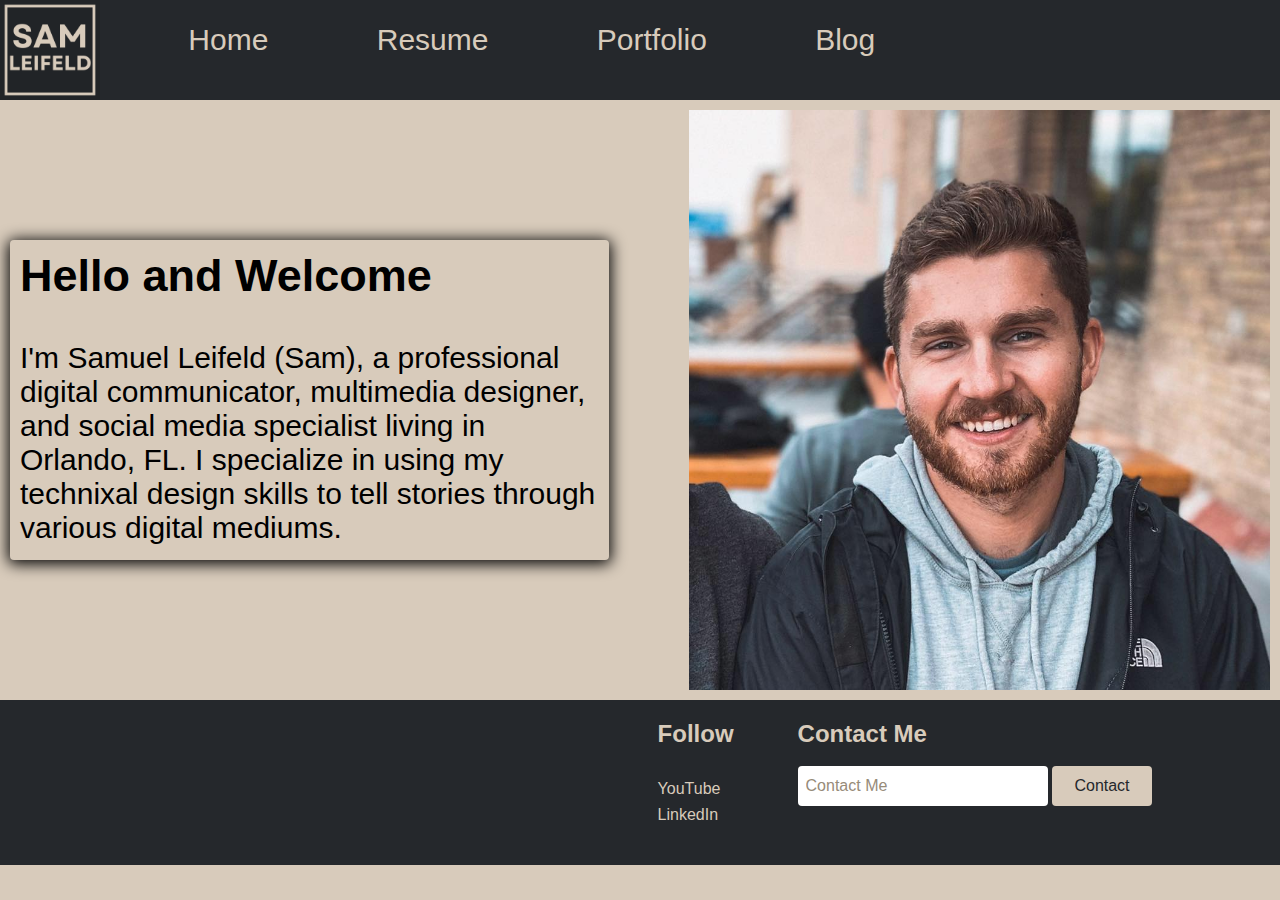
==== index.html @ 64501fdd "added html for resume and styled" ====
<!DOCTYPE html>
<html lang="en">
    <head>
        <meta charset="UTF-8">
        <title> Samuel Leifeld</title>
        <link type="text/css" rel="stylesheet" href="styles.css" />
    </head>
    <body>
        <nav class="navigation-bar">
            <img class="logo" src="images/logo.png">
            <a href="index.html">Home</a>
            <a href="resume.html">Resume</a>
            <a href="portfolio.html">Portfolio</a>
            <a href="blog.html">Blog</a>
        </nav>
        <section class="hero" id="about">
            <div class="bio animate__animated animate__shakeX">
                <h2 class="bio-title">Hello and Welcome</h2>
                <br>
                <p class="bio-text">
                 I'm Samuel Leifeld (Sam), a professional digital communicator, multimedia designer, and social media specialist living in Orlando, FL. I specialize in using my technixal design skills to tell stories through various digital mediums. 
                </p>
              </div>
            <img
              src="images/hero.jpg"
              alt="sam-leifeld"
              class="hero-img"
            />
    
      </section>
        <div class="footer-container">
            <div class="footer">
                <div class="footer-heading footer-2">
                    <h2>Follow</h2>
                    <a href="https://www.youtube.com/channel/UCmTQAHkzggG1wPiI0hGPi9g">YouTube</a>
                    <a href="https://www.linkedin.com/in/samuel-leifeld-1b3620152/">LinkedIn</a>
                </div>
                 <div class="footer-email-form">
                     <h2>Contact Me</h2>
                     <br>
                     <input type="email" placeholder="Contact Me"id="footer-email">
                     <input type="submit" value="Contact" id="footer-email-btn">    
                 </div>   
            </div>
        </div>
    </body>
</html>
---- styles.css ----
body {
    background-color: #d8cbbb;
    background-size: auto;
    background-position: center;
    background-repeat: no-repeat;
    font-family: 'Gill Sans', 'Gill Sans MT', Calibri, 'Trebuchet MS', sans-serif;   
}
/* General Styling for the Bar */
.navigation-bar {
    width: auto;  /* i'm assuming full width */
    height: auto; /* change it to desired width */
    background-color: #25282c; 
    font-size: 30px;
    overflow: hidden;
    
}
/* Nav Bar Logo Formatting */
.logo {
    display: inline-block;
    vertical-align: top;
    width: 100px;
    height: 100px;
    margin-right: 50px;
   
}
/* Navigation Bar Text Setup */
.navigation-bar > a {
    display: inline-block;
    vertical-align: top;
    margin-right: 40px;
    height: 100px;       
    line-height: 80px;    
    text-decoration: none;
    padding: 0px 30px;
    color: #d8cbbb;
    text-align: right;
    
}
/* Change the color of links on hover */
.navigation-bar a:hover {
    background-color: #978b79;
    color: black;
    transition: 0.3s ease-out;
  }
  
  /* Change the color of links when active */
.navigation-bar a:active {
    background-color: #978b79;
    color: #d8cbbb;
  }

  * {
      padding: 0px;
      margin: 0px;
      box-sizing: border-box;
  }

/* Hero Section */
.hero {
    display: flex;
    align-items: center;
    justify-content: center;
    gap: 5rem;
    max-width: 78.75rem;
    margin: auto;
    font-size: 30px;
  }
  .hero img {
    height: 37.5rem;
    width: 37.5rem;
    padding-top: 10px;
    padding-bottom: 10px;
  }
  
  .bio {
    width: 45rem;
    padding: 0.625rem;
    border-radius: 4px;
    box-shadow: 0px 2px 15px 2px;
  }
  
  .bio h1 {
    margin-bottom: 10px;
  }
  
  .bio p {
    line-height: var(--line-height);
    padding: 0.3rem 0;
  }
  

.footer-container {
    background-color: #25282c;
    padding-bottom: 10px;
    padding-top: 20px;
}
.footer {
    width: 80%;
    height: 15vh;
    background-color: #25282c;
    color: #d8cbbb;
    display: flex;
    justify-content: right;
    flex-wrap: wrap;
    margin: 0 auto;
}
.footer-heading {
    display: flex;
    flex-direction: column;
    margin-right: 4rem;
}
.footer-heading h2 {
    margin-bottom: 2rem;
}
.footer-heading a {
    color: #d8cbbb;
    text-decoration: none;
    margin-bottom: 0.5rem;
}
.footer-heading a:hover {
    color:#978b79;
    transition: 0.3s ease-out;
}
.footer-email-from h2 {
    margin-bottom: 2rem;
}
#footer-email {
    width: 250px;
    height: 40px;
    border-radius: 4px;
    outline: none;
    border: none;
    padding-left: 0.5rem;
    font-size: 1rem;
    margin-bottom: 1rem;
}
#footer-email::placeholder {
    color: #978b79;
}
#footer-email-btn {
   width: 100px;
    height: 40px;
    border-radius: 4px;
    background-color: #d8cbbb;
    outline: none;
    border: none;
    color: #25282c; 
    font-size: 1rem;
}

#footer-email-btn:hover {
    cursor: pointer;
    background-color: #978b79;
    transition: 0.3s ease-out;
}

#resume {
    background-color: #978b79;
    min-height: 550px;
    padding-top: 10px;
    padding-bottom: 10px;
}
#main-col {
    background-color: #d8cbbb;
    height: 550px;
    width: 70%;
    float: right;
    padding-left: 10px;
    color: #25282c;
}
#sidebar-col {
    background-color: #585a5d;;
    min-height: 550px;
    width: 30%;
    float: left;
    padding-left: 20px;
    color: #d8cbbb;
}
#sidebar-col h2 {
    color: d8cbbb;
}
#resume h1{
    text-align: center;
    color:  #25282c;
}
#resume h2{
    padding-top: 30px;
}
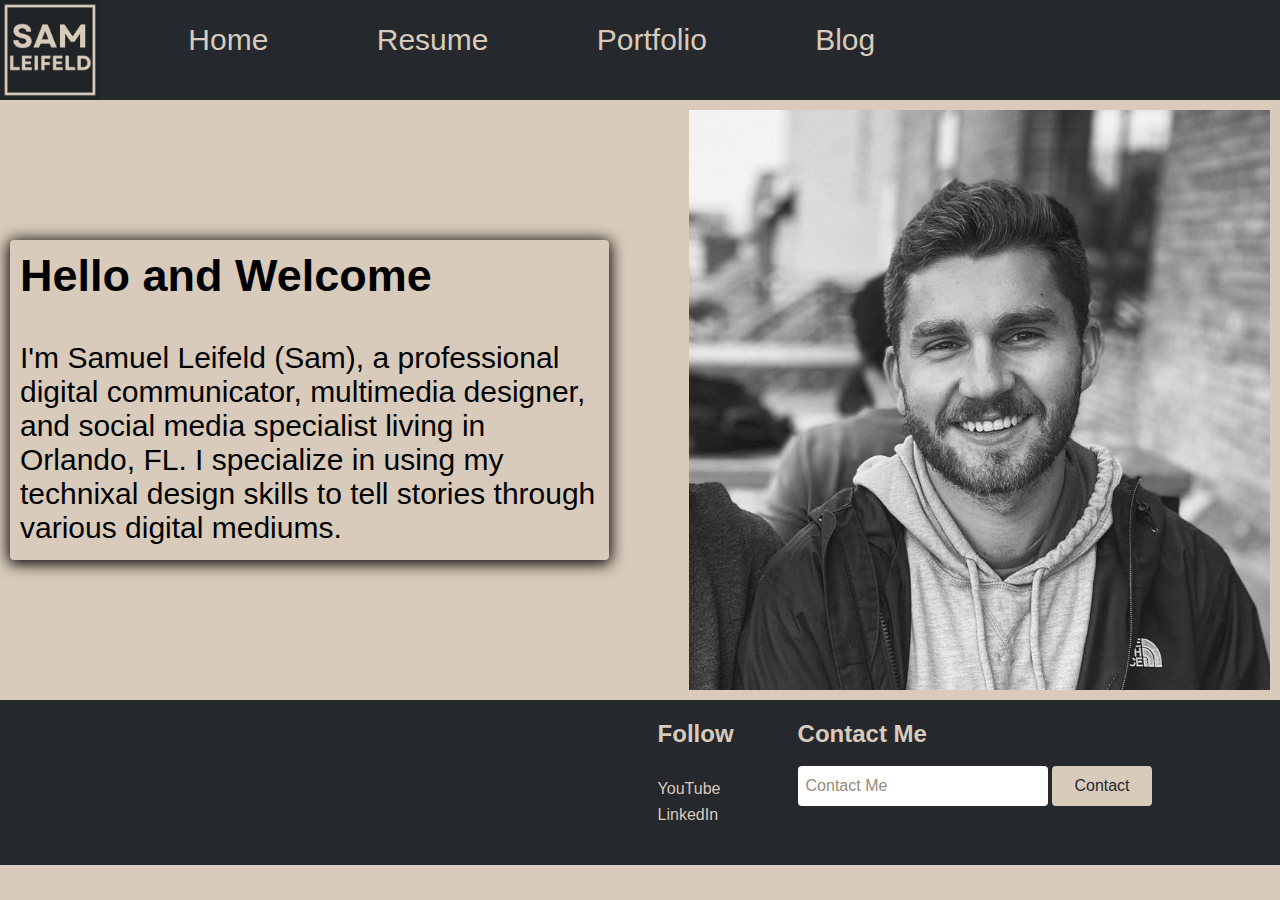
==== commit ea6e298d: "Added a hover effect to the hero image that makes it go from grayscale to color" ====
--- a/index.html
+++ b/index.html
@@ -3,9 +3,12 @@
     <head>
         <meta charset="UTF-8">
         <title> Samuel Leifeld</title>
+        <meta name = "keywords" content = "Resume, Orlando Video, Photographer, Multimedia Communications, Freelance" />
+        <link rel="shortcut icon" type="image/jpg" href="images/sl.ico"/>
         <link type="text/css" rel="stylesheet" href="styles.css" />
     </head>
     <body>
+        <! –– Top Navigation ––>
         <nav class="navigation-bar">
             <img class="logo" src="images/logo.png">
             <a href="index.html">Home</a>
@@ -13,6 +16,7 @@
             <a href="portfolio.html">Portfolio</a>
             <a href="blog.html">Blog</a>
         </nav>
+        <! –– Hero Section––>
         <section class="hero" id="about">
             <div class="bio animate__animated animate__shakeX">
                 <h2 class="bio-title">Hello and Welcome</h2>
@@ -21,12 +25,11 @@
                  I'm Samuel Leifeld (Sam), a professional digital communicator, multimedia designer, and social media specialist living in Orlando, FL. I specialize in using my technixal design skills to tell stories through various digital mediums. 
                 </p>
               </div>
-            <img
-              src="images/hero.jpg"
+            <img src="images/hero.jpg"
               alt="sam-leifeld"
-              class="hero-img"
-            />
-    
+              class="color"
+            /img>
+            <! –– Footer ––>
       </section>
         <div class="footer-container">
             <div class="footer">
--- a/styles.css
+++ b/styles.css
@@ -70,8 +70,19 @@
     width: 37.5rem;
     padding-top: 10px;
     padding-bottom: 10px;
-  }
-  
+    filter: grayscale(100%);
+    -webkit-filter: grayscale(100%);
+    -webkit-transition: all 1s ease;
+  }
+    /* Transitions to color when hovered */
+    .hero img:hover{
+    filter: grayscale(0%);
+    filter: gray;
+    -webkit-filter: grayscale(0%);
+    filter: none;
+    transition: 1s ease;
+    }
+  /* Homepage bio text */
   .bio {
     width: 45rem;
     padding: 0.625rem;
@@ -88,7 +99,7 @@
     padding: 0.3rem 0;
   }
   
-
+/* Footer formatting */
 .footer-container {
     background-color: #25282c;
     padding-bottom: 10px;
@@ -153,13 +164,14 @@
     background-color: #978b79;
     transition: 0.3s ease-out;
 }
-
+/* Style for the Resume Section*/
 #resume {
     background-color: #978b79;
     min-height: 550px;
     padding-top: 10px;
     padding-bottom: 10px;
 }
+/* Fromatting for the two colums in resume page*/
 #main-col {
     background-color: #d8cbbb;
     height: 550px;
@@ -185,4 +197,81 @@
 }
 #resume h2{
     padding-top: 30px;
-}+}
+/* Formatting for blofg page*/
+#blog {
+    background-color: #978b79;
+    min-height: 550px;
+    padding-top: 10px;
+    padding-bottom: 10px;
+}
+#main-col {
+    background-color: #d8cbbb;
+    height: 550px;
+    width: 70%;
+    float: right;
+    padding-left: 10px;
+    color: #25282c;
+}
+#sidebar-col {
+    background-color: #585a5d;;
+    min-height: 550px;
+    width: 30%;
+    float: left;
+    padding-left: 20px;
+    color: #d8cbbb;
+}
+#sidebar-col h2 {
+    color: #d8cbbb;
+}
+#blog h1{
+    text-align: center;
+    color:  #25282c;
+}
+#blog h2{
+    padding-top: 30px;
+}
+/* Formatting for the Resume Gallert */
+#gallery {
+    line-height:0;
+    -webkit-column-count:5; /* split it into 5 columns */
+    -webkit-column-gap:5px; /* give it a 5px gap between columns */
+    -moz-column-count:5;
+    -moz-column-gap:5px;
+    column-count:5;
+    column-gap:5px;
+ }
+ #gallery img {
+    width: 100% !important;
+    height: auto !important;
+    margin-bottom:5px; /* to match column gap */
+ }
+
+ @media (max-width: 1200px) {
+    #gallery {
+     -moz-column-count:    4;
+     -webkit-column-count: 4;
+     column-count:         4;
+    }
+ }
+ @media (max-width: 1000px) {
+    #gallery {
+     -moz-column-count:    3;
+     -webkit-column-count: 3;
+     column-count:         3;
+    }
+ }
+ @media (max-width: 800px) {
+    #gallery {
+     -moz-column-count:    2;
+     -webkit-column-count: 2;
+     column-count:         2;
+    }
+ }
+ @media (max-width: 400px) {
+    #gallery {
+     -moz-column-count:    1;
+     -webkit-column-count: 1;
+     column-count:         1;
+    }
+ }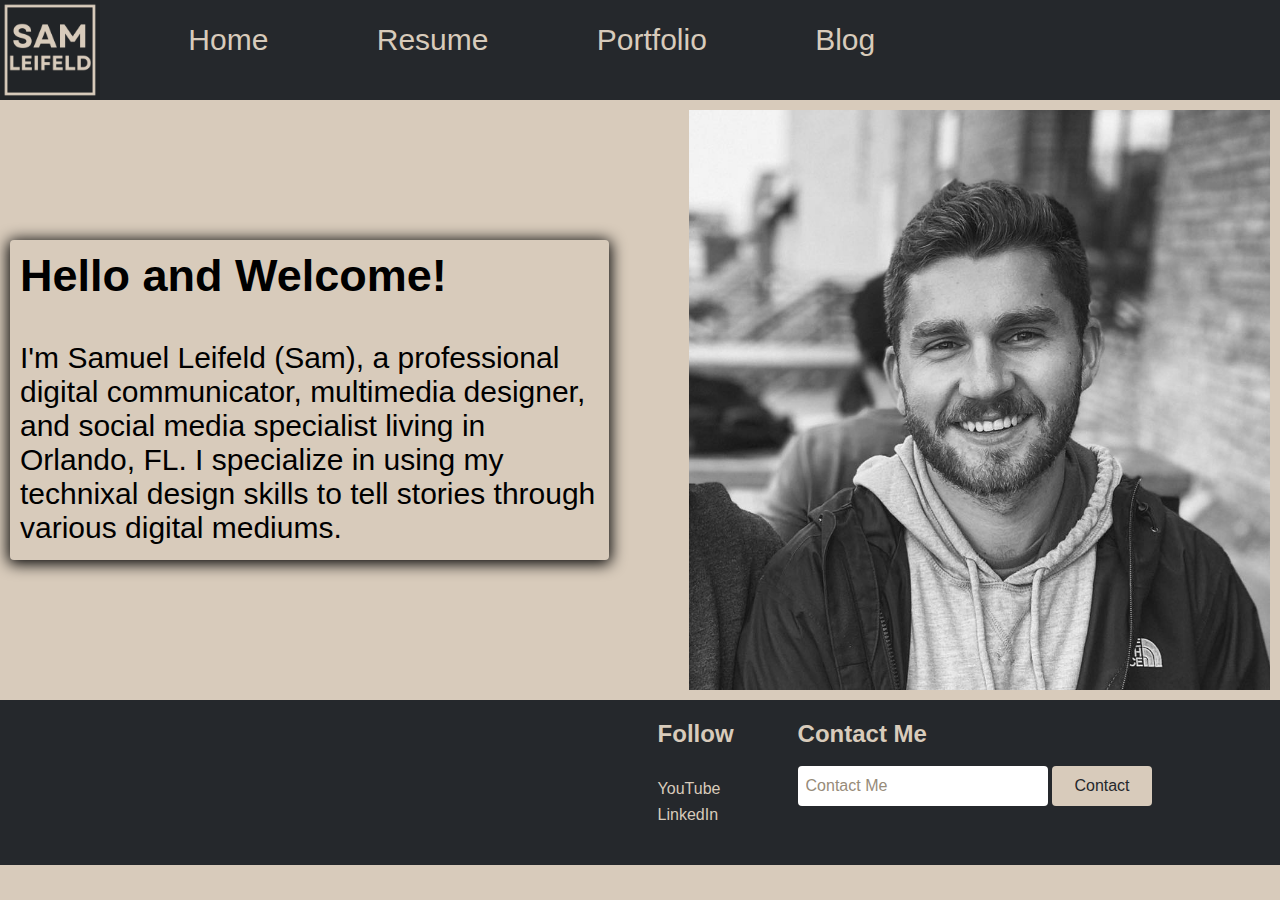
==== commit feeeb4f9: "added an ! to hero section for excitement" ====
--- a/index.html
+++ b/index.html
@@ -19,7 +19,7 @@
         <! –– Hero Section––>
         <section class="hero" id="about">
             <div class="bio animate__animated animate__shakeX">
-                <h2 class="bio-title">Hello and Welcome</h2>
+                <h2 class="bio-title">Hello and Welcome!</h2>
                 <br>
                 <p class="bio-text">
                  I'm Samuel Leifeld (Sam), a professional digital communicator, multimedia designer, and social media specialist living in Orlando, FL. I specialize in using my technixal design skills to tell stories through various digital mediums. 
@@ -29,6 +29,7 @@
               alt="sam-leifeld"
               class="color"
             /img>
+            
             <! –– Footer ––>
       </section>
         <div class="footer-container">
--- a/styles.css
+++ b/styles.css
@@ -180,6 +180,7 @@
     padding-left: 10px;
     color: #25282c;
 }
+
 #sidebar-col {
     background-color: #585a5d;;
     min-height: 550px;
@@ -197,6 +198,17 @@
 }
 #resume h2{
     padding-top: 30px;
+}
+
+/* Lightbox for Resume */
+#main-col a {
+    color: #25282c;
+    text-decoration: none;
+    margin-bottom: 0.5rem;
+}
+#main-col a:hover {
+    color:#978b79;
+    transition: 0.3s ease-out;
 }
 /* Formatting for blofg page*/
 #blog {
@@ -274,4 +286,20 @@
      -webkit-column-count: 1;
      column-count:         1;
     }
- }+ }
+ h2 {
+    animation-duration: 2s;
+    animation-name: slidein;
+  }
+  
+  @keyframes slidein {
+    from {
+      margin-left: 100%;
+      width: 300%;
+    }
+  
+    to {
+      margin-left: 0%;
+      width: 100%;
+    }
+  }